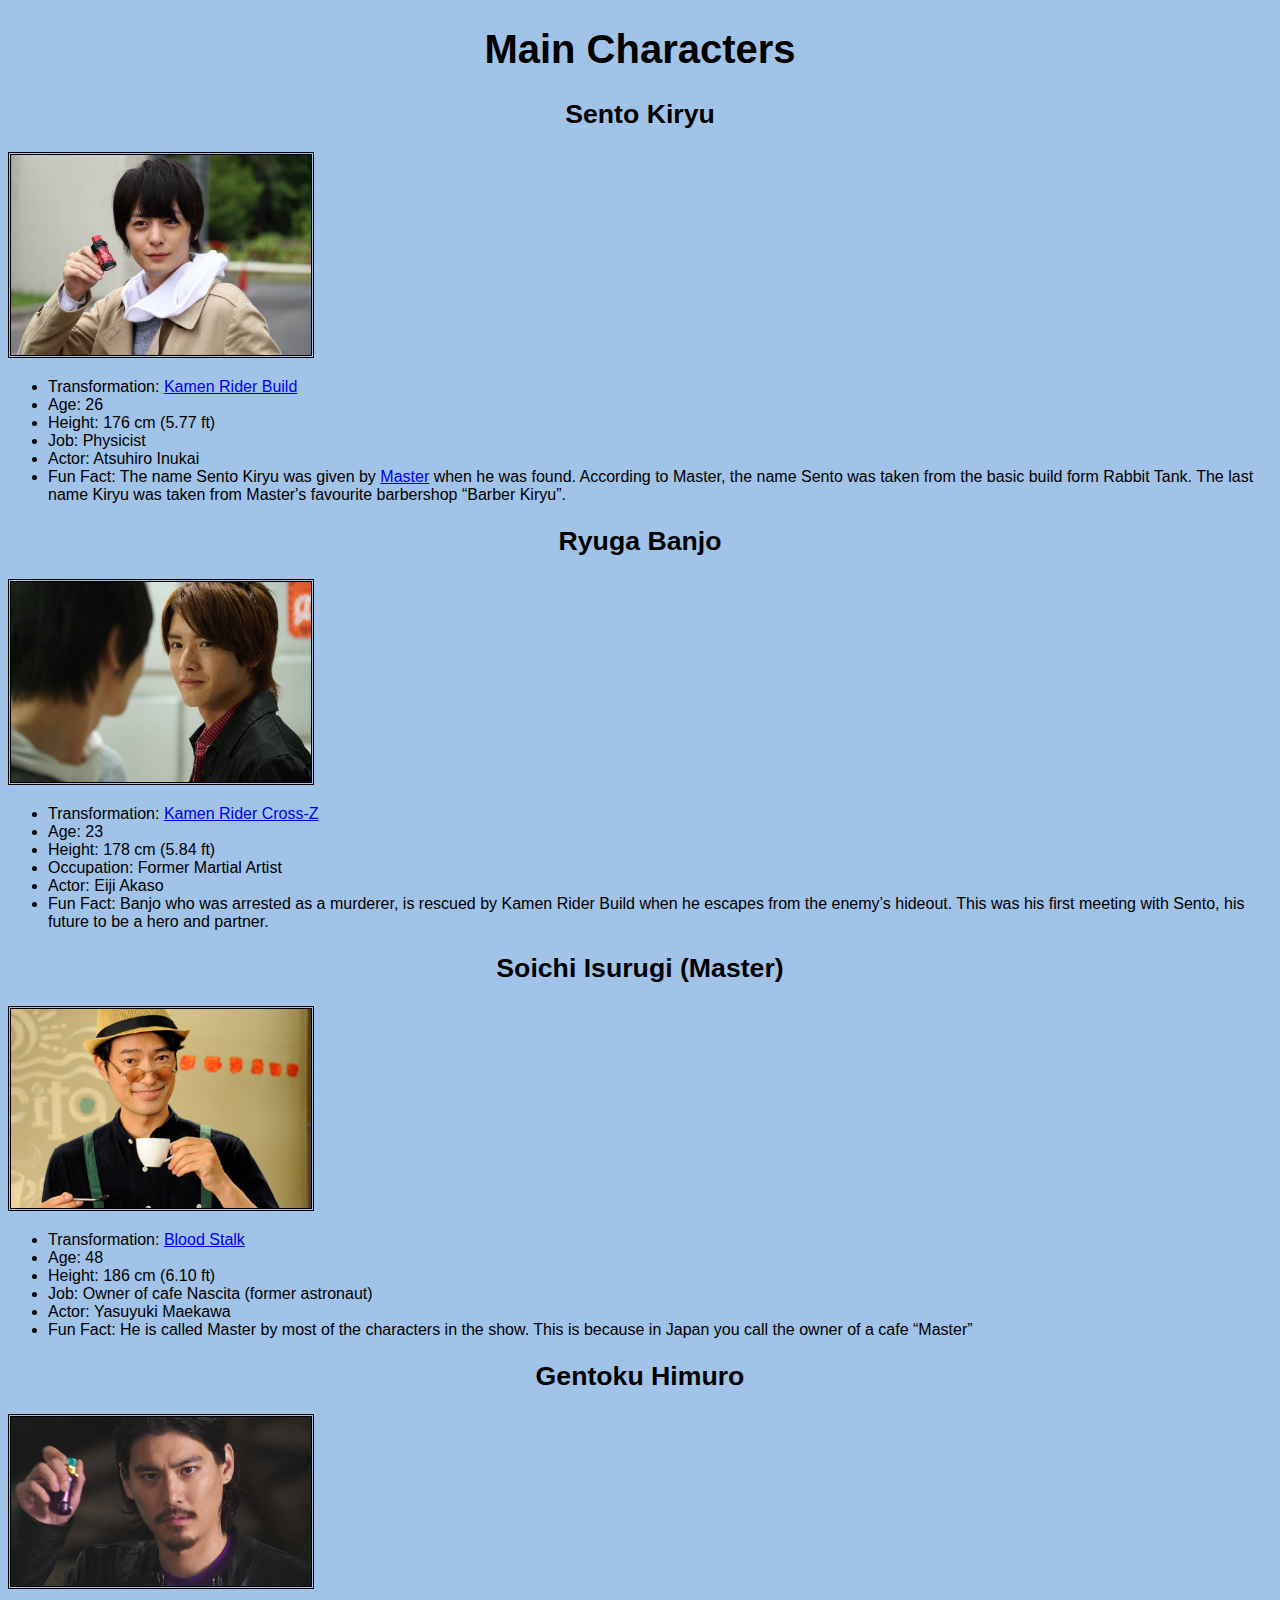
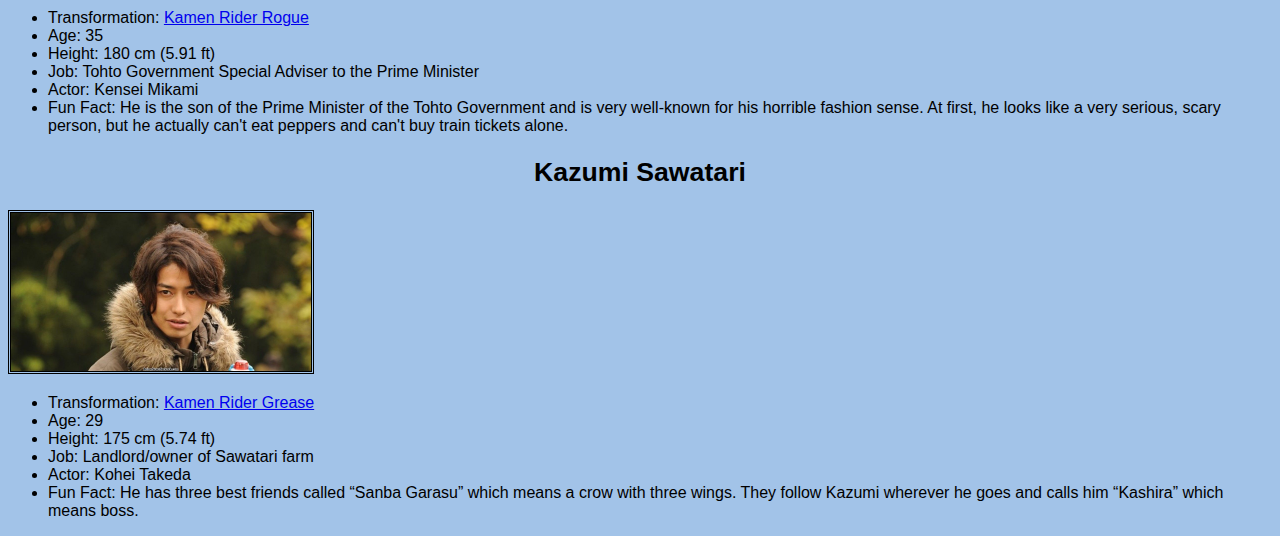
==== characters.html @ 47c8ba9c "Added project files to github" ====
<!DOCTYPE HTML>
<html lang="en">
    <head>
        <meta charset="UTF-8">
        <link rel="stylesheet" type="text/css" href="style.css"/>
        <title>Characters</title>
    </head>
    <body>
        <h1>Main Characters</h1>
        <h2 id="sento">Sento Kiryu</h2>
        <img src="images/sento.jpeg" alt="Sento Kiryu" class="characterHeadshot"/>
        <ul>
            <li>Transformation: <a href="transformations.html#build">Kamen Rider Build</a></li>
            <li>Age: 26</li>
            <li>Height: 176 cm (5.77 ft)</li>
            <li>Job: Physicist</li>            
            <li>Actor: Atsuhiro Inukai</li>          
            <li>Fun Fact: The name Sento Kiryu was given by <a href="characters.html#master">Master</a> when he was found. 
            According to Master, the name Sento was taken from the basic build form Rabbit Tank. 
            The last name Kiryu was taken from Master's favourite barbershop &ldquo;Barber Kiryu&rdquo;.</li>
        </ul>
        <h2 id="banjo">Ryuga Banjo</h2>
        <img src="images/banjo.jpeg" alt="Ryuga Banjo" class="characterHeadshot"/>
        <ul>
            <li>Transformation: <a href="transformations.html#cross">Kamen Rider Cross-Z</a></li>
            <li>Age: 23</li>
            <li>Height: 178 cm (5.84 ft)</li>
            <li>Occupation: Former Martial Artist</li>
            <li>Actor: Eiji Akaso</li>
            <li>Fun Fact: Banjo who was arrested as a murderer, is rescued by Kamen Rider Build when he escapes from the enemy’s hideout.
                This was his first meeting with Sento, his future to be a hero and partner.</li>
        </ul>
        <h2 id="master">Soichi Isurugi (Master)</h2>
        <img src="images/Master.png" alt="Soichi/Master" class="characterHeadshot"/>
        <ul>
            <li>Transformation: <a href="transformations.html#stalk">Blood Stalk</a></li>
            <li>Age: 48</li>
            <li>Height: 186 cm (6.10 ft)</li>
            <li>Job: Owner of cafe Nascita (former astronaut)</li>            
            <li>Actor: Yasuyuki Maekawa</li>          
            <li>Fun Fact: He is called Master by most of the characters in the show. 
                This is because in Japan you call the owner of a cafe &ldquo;Master&rdquo;</li>
        </ul>
        <h2 id="gentoku">Gentoku Himuro</h2>
        <img src="images/Gentoku.png" alt="Gentoku Himuro" class="characterHeadshot"/>
        <ul>
            <li>Transformation: <a href="transformations.html#rogue">Kamen Rider Rogue</a></li>
            <li>Age: 35</li>
            <li>Height: 180 cm (5.91 ft)</li>
            <li>Job: Tohto Government Special Adviser to the Prime Minister</li>            
            <li>Actor: Kensei Mikami</li>          
            <li>Fun Fact: He is the son of the Prime Minister of the Tohto Government and is very well-known for his horrible fashion sense.
                At first, he looks like a very serious, scary person, but he actually can't eat peppers and can't buy train tickets alone.</li>
        </ul>
        <h2 id="kazumin">Kazumi Sawatari</h2>
        <img src="images/Kazumin.jpeg" alt="Kazumi Sawatari" class="characterHeadshot"/>
        <ul>
            <li>Transformation: <a href="transformations.html#grease">Kamen Rider Grease</a></li>
            <li>Age: 29</li>
            <li>Height: 175 cm (5.74 ft)</li>
            <li>Job: Landlord/owner of Sawatari farm</li>            
            <li>Actor: Kohei Takeda</li>          
            <li>Fun Fact: He has three best friends called &ldquo;Sanba Garasu&rdquo; which means a crow with three wings.
                They follow Kazumi wherever he goes and calls him &ldquo;Kashira&rdquo; which means boss.</li>
        </ul>
    </body>
</html>
---- style.css ----
.characterHeadshot
{
    width: 300px;
}

.characterStatus
{
    width: 600px;
}

.characterStatus, .characterStatus th, .characterStatus td
{
    border: solid 1px black;
}

th
{
    text-align: left;
    background-color: #4e94e4;
}

th.status, td.status
{
    text-align: center;
}

body
{
    font-family:Impact, Haettenschweiler, 'Arial Narrow Bold', sans-serif;
    background-color: #a2c3e8;
}

h1
{
    text-align: center;
    font-size: 30pt;
}

h2
{
    text-align: center;
    font-size: 20pt;
}

img
{
    border-color: black;
    border-style: double;
}
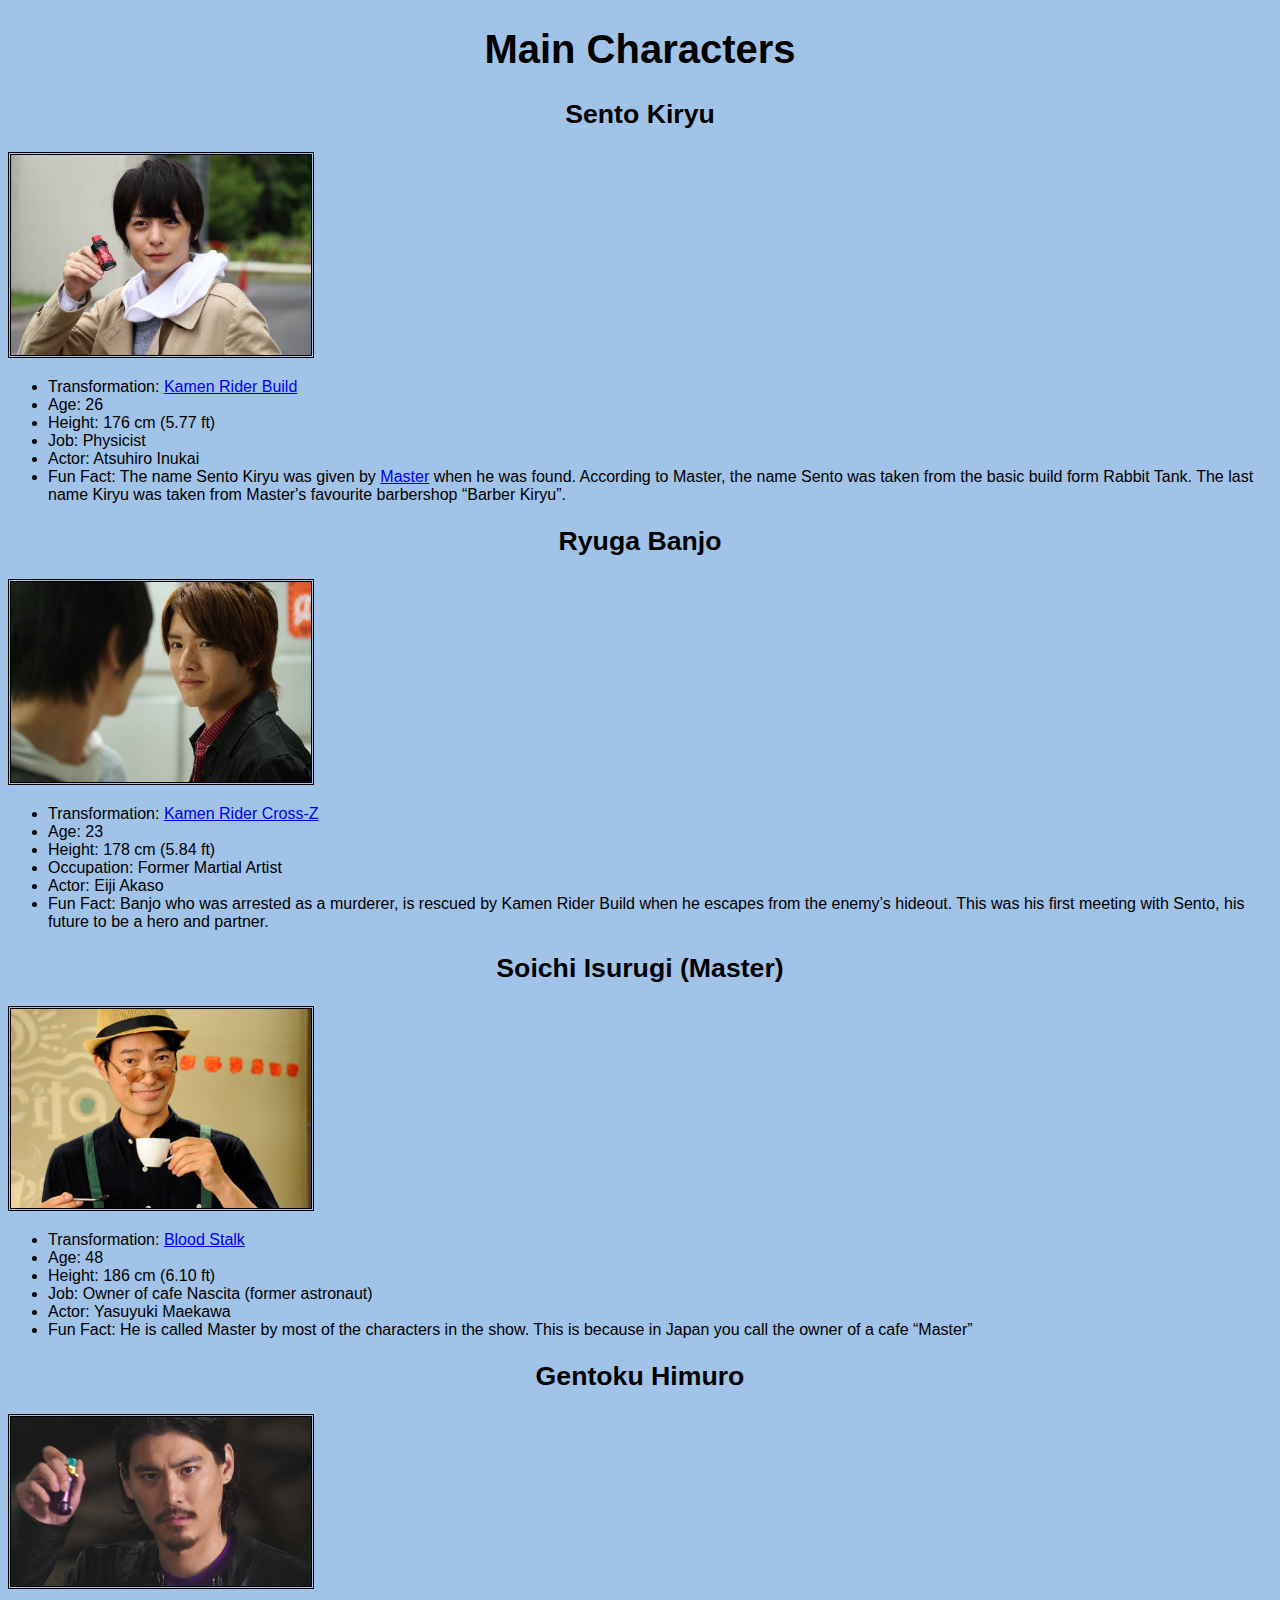
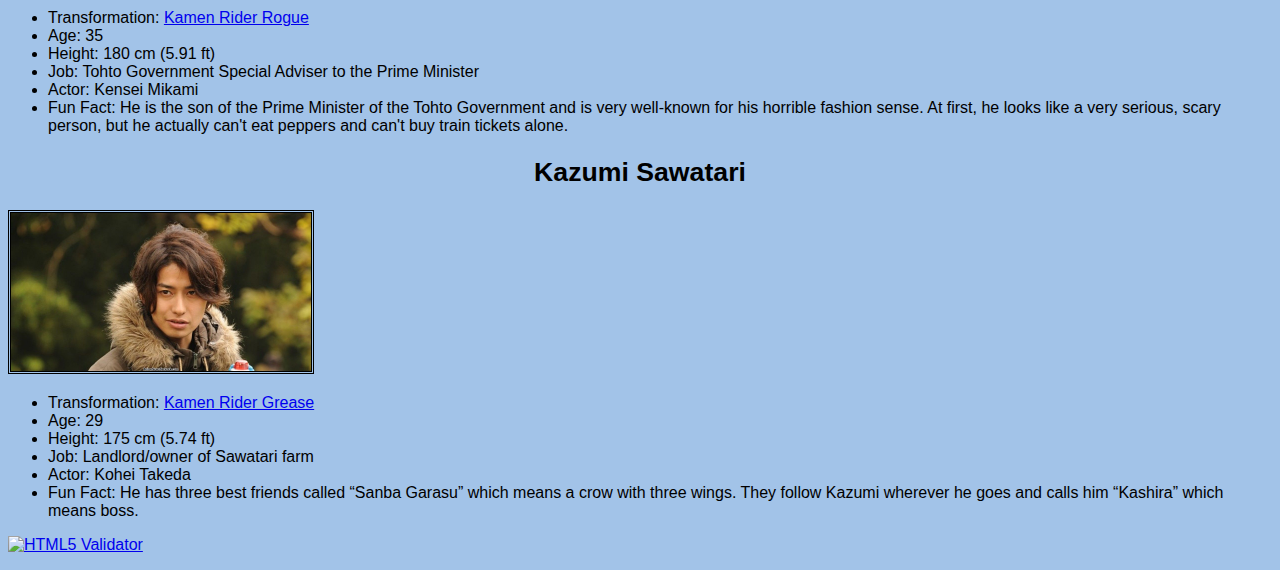
==== commit 85d3b57e: "Updating HTML validator" ====
--- a/characters.html
+++ b/characters.html
@@ -63,5 +63,10 @@
             <li>Fun Fact: He has three best friends called &ldquo;Sanba Garasu&rdquo; which means a crow with three wings.
                 They follow Kazumi wherever he goes and calls him &ldquo;Kashira&rdquo; which means boss.</li>
         </ul>
+        <p>
+            <a href="https://validator.w3.org/nu/?doc=https://fukunakal.github.io/home/characters.html">
+                <img src="images/w3c.png" alt="HTML5 Validator" class="validator"/>
+            </a>
+        </p>
     </body>
 </html>--- a/style.css
+++ b/style.css
@@ -46,4 +46,9 @@
 {
     border-color: black;
     border-style: double;
+}
+
+.validator
+{
+    border:0;height:31px
 }